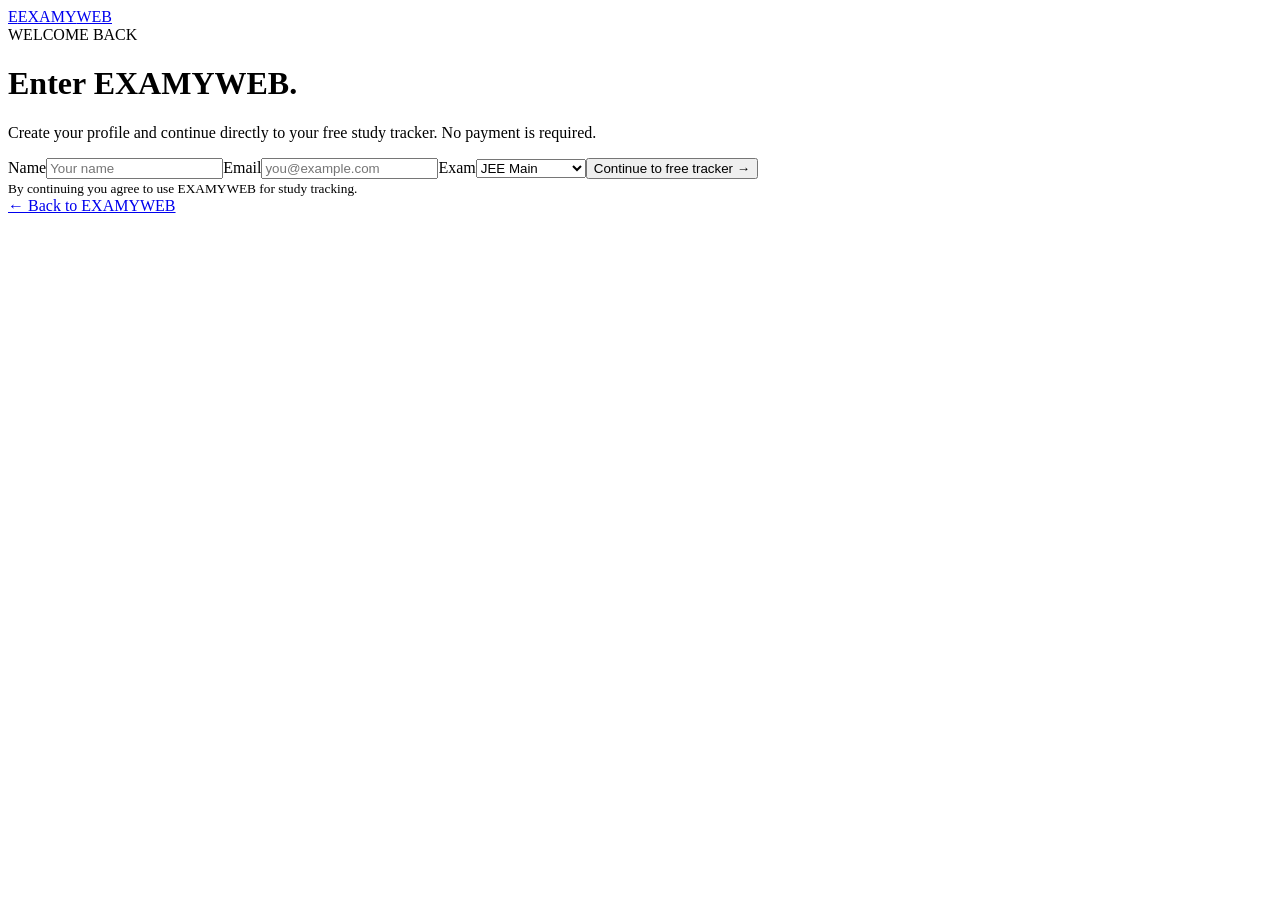
==== login.html @ db57f683 "Add files via upload" ====
<!doctype html><html lang="en"><head><meta charset="utf-8"><meta name="viewport" content="width=device-width,initial-scale=1"><title>Login — EXAMYWEB</title><link rel="stylesheet" href="portal.css"></head><body class="auth-body"><div class="auth-wrap"><a class="brand" href="index.html"><span class="brand-mark">E</span><span>EXAMY<span>WEB</span></span></a><div class="auth-card"><div class="eyebrow">WELCOME BACK</div><h1>Enter EXAMYWEB.</h1><p>Create your profile and continue directly to your free study tracker. No payment is required.</p><form id="loginForm"><label>Name<input id="name" required placeholder="Your name"></label><label>Email<input id="email" type="email" required placeholder="you@example.com"></label><label>Exam<select id="exam"><option>JEE Main</option><option>JEE Advanced</option><option>NEET</option><option>Boards</option><option>CUET</option><option>Other</option></select></label><button class="btn primary full" type="submit">Continue to free tracker →</button></form><small class="auth-note">By continuing you agree to use EXAMYWEB for study tracking.</small></div><a class="back" href="index.html">← Back to EXAMYWEB</a></div><script>document.getElementById('loginForm').addEventListener('submit',e=>{e.preventDefault();const user={name:name.value.trim(),email:email.value.trim(),exam:exam.value};localStorage.setItem('examyUser',JSON.stringify(user));location.href='tracker.html'});</script></body></html>
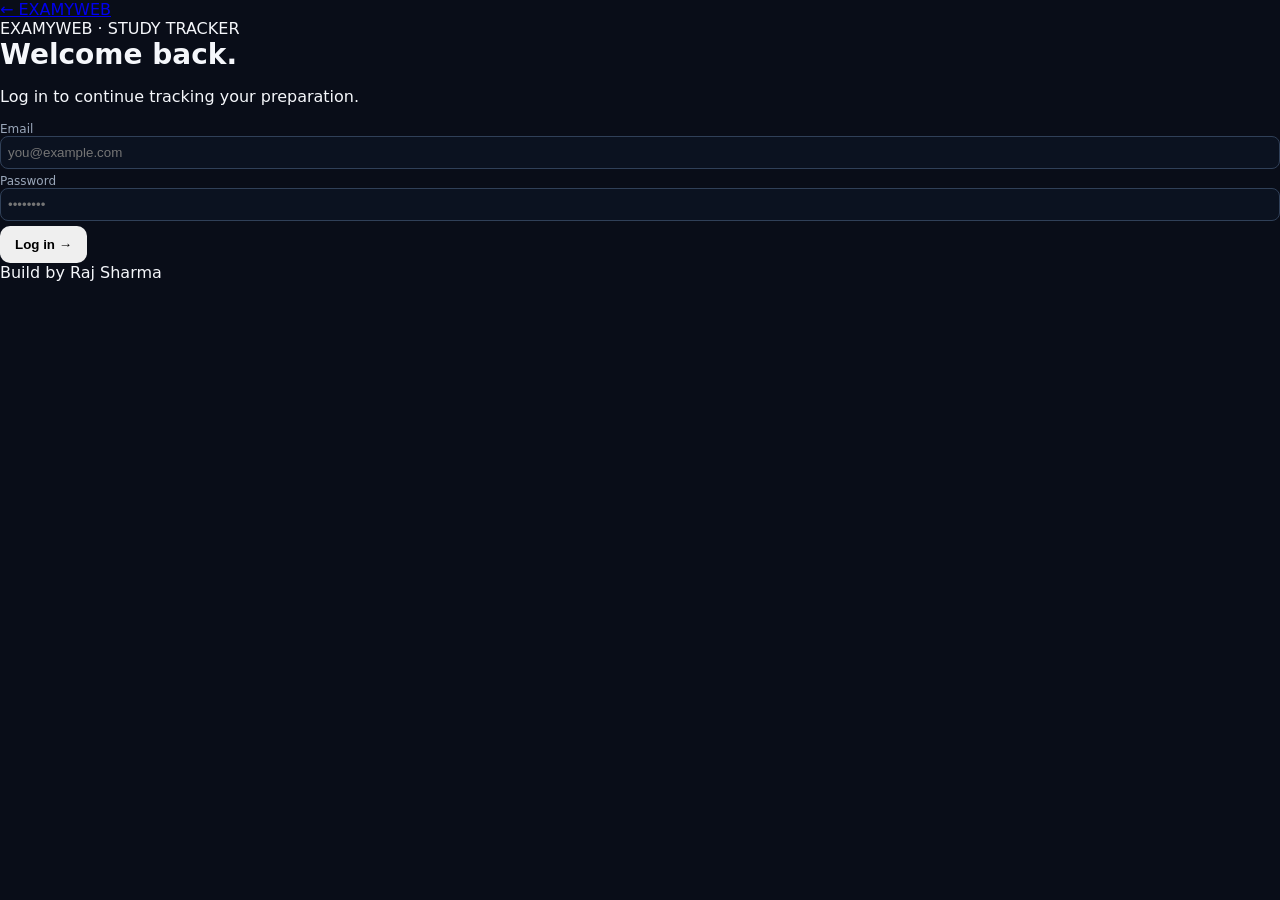
==== commit 1f9d8082: "Revise login.html to remove login/signup requirement Updated the login page to remove login requirem" ====
--- a/login.html
+++ b/login.html
@@ -1 +1,21 @@
-<!doctype html><html lang="en"><head><meta charset="utf-8"><meta name="viewport" content="width=device-width,initial-scale=1"><title>Login — EXAMYWEB</title><link rel="stylesheet" href="portal.css"></head><body class="auth-body"><div class="auth-wrap"><a class="brand" href="index.html"><span class="brand-mark">E</span><span>EXAMY<span>WEB</span></span></a><div class="auth-card"><div class="eyebrow">WELCOME BACK</div><h1>Enter EXAMYWEB.</h1><p>Create your profile and continue directly to your free study tracker. No payment is required.</p><form id="loginForm"><label>Name<input id="name" required placeholder="Your name"></label><label>Email<input id="email" type="email" required placeholder="you@example.com"></label><label>Exam<select id="exam"><option>JEE Main</option><option>JEE Advanced</option><option>NEET</option><option>Boards</option><option>CUET</option><option>Other</option></select></label><button class="btn primary full" type="submit">Continue to free tracker →</button></form><small class="auth-note">By continuing you agree to use EXAMYWEB for study tracking.</small></div><a class="back" href="index.html">← Back to EXAMYWEB</a></div><script>document.getElementById('loginForm').addEventListener('submit',e=>{e.preventDefault();const user={name:name.value.trim(),email:email.value.trim(),exam:exam.value};localStorage.setItem('examyUser',JSON.stringify(user));location.href='tracker.html'});</script></body></html>
+<!doctype html>
+<html lang="en">
+<head><meta charset="utf-8"><meta name="viewport" content="width=device-width,initial-scale=1">
+<title> Currently you don't need to login or signup for using Examyweb.</title><link rel="stylesheet" href="style.css"></head>
+<body class="login-page">
+<div class="login-wrap">
+  <a class="back" href="index.html">← EXAMYWEB</a>
+  <div class="login-card">
+    <div class="eyebrow">EXAMYWEB · STUDY TRACKER</div>
+    <h1>Welcome back.</h1>
+    <p>Log in to continue tracking your preparation.</p>
+    <form onsubmit="event.preventDefault(); location.href='index.html';">
+      <label>Email<input type="email" placeholder="you@example.com" required></label>
+      <label>Password<input type="password" placeholder="••••••••" required></label>
+      <button class="submit" type="submit">Log in →</button>
+    </form>
+    <div class="free"> Build by Raj Sharma</div>
+  </div>
+</div>
+</body>
+</html>
--- a/style.css
+++ b/style.css
@@ -0,0 +1,1013 @@
+*{box-sizing:border-box}
+:root{--bg:#090d18;--panel:#111827;--line:#263247;--text:#f5f7fb;--muted:#9aa7ba;--accent:#ffd900;--accent2:#ffb800}
+body{margin:0;background:var(--bg);color:var(--text);font-family:Inter,system-ui,-apple-system,Segoe UI,Roboto,Arial,sans-serif}
+.wrap{max-width:1500px;margin:auto;padding:20px}
+.top{display:flex;gap:16px;align-items:center;justify-content:space-between;margin-bottom:18px}
+h1{font-size:28px;margin:0}.sub{color:var(--muted);margin-top:5px}
+.actions{display:flex;gap:9px;flex-wrap:wrap}
+button{border:0;border-radius:10px;padding:11px 15px;font-weight:800;cursor:pointer}
+.primary{background:var(--accent);color:#111}.secondary{background:#1b2638;color:#fff}.danger{background:#3a1720;color:#ffb5bf}
+.card{background:var(--panel);border:1px solid var(--line);border-radius:16px;padding:15px;margin-bottom:16px}
+.settings{display:flex;gap:10px;align-items:end;flex-wrap:wrap}
+label{font-size:12px;color:var(--muted);display:block;margin-bottom:5px}
+input{width:100%;background:#0b1220;color:#fff;border:1px solid #304058;border-radius:8px;padding:8px 7px;outline:none}
+input:focus{border-color:var(--accent)}
+.small{width:170px}
+.badge{display:inline-block;padding:7px 10px;border-radius:999px;background:#202c3e;color:#d8e1ef;font-size:11px}
+.note{font-size:12px;color:var(--muted);line-height:1.5}
+.section-title{font-size:18px;font-weight:900;margin-bottom:12px}
+.dashboard{margin-bottom:16px}
+.stats{display:grid;grid-template-columns:repeat(6,1fr);gap:10px;margin-bottom:16px}
+.stat{background:#0d1422;border:1px solid var(--line);border-radius:12px;padding:13px}
+.stat b{display:block;font-size:22px}.stat span{color:var(--muted);font-size:12px}
+.dashboard-card{margin-bottom:0}
+h2{font-size:17px;margin:0 0 12px}
+.table-wrap{overflow:auto;border:1px solid var(--line);border-radius:12px}
+table{border-collapse:collapse;width:100%;min-width:1200px}
+th,td{border-bottom:1px solid var(--line);border-right:1px solid var(--line);padding:7px}
+th{background:#151f31;color:#ffe600;font-size:11px;text-align:center;position:sticky;top:0;z-index:2}
+td:first-child{font-weight:800;text-align:center}
+td input{text-align:center;min-width:65px}
+tr:nth-child(even){background:#0d1420}
+.summary-table{min-width:650px}
+.summary-table th,.summary-table td{text-align:center}
+.summary-table th:first-child,.summary-table td:first-child{text-align:left}
+.summary-table .total-row{font-weight:900;background:#202c3e}
+.summary-table .total-row td{color:#ffe600}
+.dashboard-table-wrap{overflow-x:auto}
+@media(max-width:1000px){.stats{grid-template-columns:repeat(3,1fr)}}
+@media(max-width:700px){.wrap{padding:10px}h1{font-size:22px}.stats{grid-template-columns:repeat(2,1fr)}.top{align-items:flex-start;flex-direction:column}.actions{width:100%}.actions button{flex:1}.small{width:160px}}
+
+.countdown-card{background:#0d1422;border:1px solid var(--line);border-radius:16px;padding:18px;margin-bottom:16px;text-align:center}
+.countdown-label{font-size:12px;color:var(--muted);letter-spacing:1.5px;font-weight:800}
+#countdown{font-size:38px;font-weight:900;margin:5px 0}
+.countdown-sub{color:var(--muted);font-size:12px}
+.phase-card .settings{align-items:end}
+.file-btn{display:inline-flex;align-items:center;justify-content:center;background:#1b2638;color:#fff;border-radius:10px;padding:11px 15px;font-weight:800;cursor:pointer;min-height:40px}
+@media(max-width:700px){#countdown{font-size:30px}}
+.install-popup {
+  position: fixed;
+  left: 50%;
+  bottom: 20px;
+  transform: translate(-50%, 150%);
+  width: calc(100% - 30px);
+  max-width: 430px;
+  background: #111;
+  color: white;
+  padding: 15px;
+  border-radius: 18px;
+  display: flex;
+  align-items: center;
+  gap: 12px;
+  box-shadow: 0 10px 35px rgba(0,0,0,.4);
+  z-index: 99999;
+  transition: .4s ease;
+  font-family: Arial, sans-serif;
+}
+
+.install-popup.show {
+  transform: translate(-50%, 0);
+}
+
+.install-icon {
+  font-size: 30px;
+}
+
+.install-text {
+  flex: 1;
+  display: flex;
+  flex-direction: column;
+  gap: 4px;
+}
+
+.install-text strong {
+  font-size: 16px;
+}
+
+.install-text span {
+  font-size: 12px;
+  color: #aaa;
+}
+
+#installBtn {
+  border: none;
+  background: #fff;
+  color: #000;
+  padding: 9px 14px;
+  border-radius: 10px;
+  font-weight: bold;
+  cursor: pointer;
+}
+
+.close-btn {
+  background: transparent;
+  color: #aaa;
+  border: none;
+  font-size: 22px;
+  cursor: pointer;
+}
+.dashboard-grid {
+  display: grid;
+  grid-template-columns: repeat(auto-fit, minmax(160px, 1fr));
+  gap: 12px;
+}
+
+
+/* =========================================================
+   THEME STUDIO + DAILY TODO
+   Added without changing the existing tracker structure.
+   ========================================================= */
+
+body{
+  transition:background .25s ease,color .25s ease;
+}
+
+.theme-grid{
+  display:grid;
+  grid-template-columns:repeat(4,minmax(0,1fr));
+  gap:10px;
+}
+.theme-option{
+  min-height:58px;
+  display:flex;
+  align-items:center;
+  gap:9px;
+  justify-content:flex-start;
+  border:1px solid var(--line);
+  background:var(--panel);
+  color:var(--text);
+  box-shadow:none;
+  transition:.2s ease;
+}
+.theme-option:hover{transform:translateY(-1px)}
+.theme-option.active{
+  outline:2px solid var(--accent);
+  outline-offset:1px;
+}
+.theme-dot{
+  width:25px;height:25px;border-radius:50%;
+  flex:0 0 25px;
+  border:2px solid rgba(255,255,255,.5);
+}
+.theme-default{background:linear-gradient(135deg,#ffd900 0 50%,#111827 50%)}
+.theme-peach{background:linear-gradient(135deg,#ff9f8f 0 50%,#fff0e8 50%)}
+.theme-pink{background:linear-gradient(135deg,#f58db0 0 50%,#f2edff 50%)}
+.theme-lavender{background:linear-gradient(135deg,#b9b7ff 0 50%,#f4f1ff 50%)}
+.theme-mint{background:linear-gradient(135deg,#75d6b0 0 50%,#effcf6 50%)}
+.theme-ocean{background:linear-gradient(135deg,#6fc4e8 0 50%,#edf8ff 50%)}
+.theme-rose-dark{background:linear-gradient(135deg,#ff799f 0 50%,#24141e 50%)}
+.theme-forest{background:linear-gradient(135deg,#83c98c 0 50%,#13251a 50%)}
+
+.todo-form{
+  display:grid;
+  grid-template-columns:150px minmax(180px,1fr) 170px auto;
+  gap:10px;
+  align-items:end;
+  margin-bottom:14px;
+}
+.todo-task-wrap,.todo-category-wrap,.todo-date-wrap{min-width:0}
+.todo-form select{
+  width:100%;
+  background:#0b1220;
+  color:#fff;
+  border:1px solid #304058;
+  border-radius:8px;
+  padding:8px 7px;
+  min-height:37px;
+}
+.todo-add-btn{min-height:37px}
+
+.todo-toolbar{
+  display:flex;
+  align-items:end;
+  gap:10px;
+  flex-wrap:wrap;
+  margin-bottom:14px;
+}
+.todo-filter-wrap{width:170px}
+.todo-toolbar button{min-height:37px}
+
+.todo-analysis{
+  display:grid;
+  grid-template-columns:repeat(4,1fr);
+  gap:10px;
+  margin-bottom:14px;
+}
+.todo-stat{
+  background:var(--stat-bg,#0d1422);
+  border:1px solid var(--line);
+  border-radius:12px;
+  padding:12px;
+}
+.todo-stat b{display:block;font-size:21px}
+.todo-stat span{font-size:11px;color:var(--muted)}
+
+.todo-list{
+  display:flex;
+  flex-direction:column;
+  gap:8px;
+}
+.todo-item{
+  display:flex;
+  align-items:center;
+  gap:11px;
+  padding:11px 12px;
+  border:1px solid var(--line);
+  border-radius:12px;
+  background:var(--todo-bg,#0d1422);
+}
+.todo-item.done{opacity:.65}
+.todo-check{
+  width:20px;height:20px;
+  min-width:20px;
+  accent-color:var(--accent);
+  cursor:pointer;
+}
+.todo-item-main{flex:1;min-width:0}
+.todo-item-title{
+  font-weight:800;
+  word-break:break-word;
+}
+.todo-item.done .todo-item-title{text-decoration:line-through}
+.todo-item-meta{
+  display:flex;
+  gap:7px;
+  flex-wrap:wrap;
+  margin-top:4px;
+  color:var(--muted);
+  font-size:11px;
+}
+.todo-tag{
+  display:inline-block;
+  padding:3px 7px;
+  border-radius:999px;
+  background:var(--badge-bg,#202c3e);
+}
+.todo-delete{
+  background:transparent;
+  color:var(--danger-text,#ff8f9f);
+  border:1px solid var(--line);
+  padding:7px 9px;
+}
+.todo-empty{
+  text-align:center;
+  padding:24px 12px;
+  color:var(--muted);
+  border:1px dashed var(--line);
+  border-radius:12px;
+}
+
+/* Theme palettes */
+body[data-theme="peach"]{
+  --bg:#fff5ef;--panel:#fff;--line:#76514d;--text:#4a3030;--muted:#876d68;
+  --accent:#ff9f8f;--accent2:#ff806d;--stat-bg:#fff0e8;--todo-bg:#fff8f4;--badge-bg:#ffe0d5;--danger-text:#b94e57;
+}
+body[data-theme="pink"]{
+  --bg:#f4f0ff;--panel:#fff;--line:#53618a;--text:#304066;--muted:#7180a1;
+  --accent:#f58db0;--accent2:#df6d96;--stat-bg:#eef0ff;--todo-bg:#fff;--badge-bg:#f7d7e4;--danger-text:#bd4f70;
+}
+body[data-theme="lavender"]{
+  --bg:#f4f1ff;--panel:#fff;--line:#625b89;--text:#3e3863;--muted:#7b7599;
+  --accent:#aaa6f4;--accent2:#8e89e5;--stat-bg:#efedff;--todo-bg:#fff;--badge-bg:#e4e1ff;--danger-text:#9b4f79;
+}
+body[data-theme="mint"]{
+  --bg:#effbf6;--panel:#fff;--line:#426e60;--text:#294c42;--muted:#66857b;
+  --accent:#79d4b0;--accent2:#4db78f;--stat-bg:#e6f8f0;--todo-bg:#fbfffd;--badge-bg:#d7f2e6;--danger-text:#a04d65;
+}
+body[data-theme="ocean"]{
+  --bg:#eef8ff;--panel:#fff;--line:#42647b;--text:#29445c;--muted:#6b8295;
+  --accent:#72c8e9;--accent2:#45acd4;--stat-bg:#e5f5fd;--todo-bg:#fbfeff;--badge-bg:#d9f0fb;--danger-text:#a44e63;
+}
+body[data-theme="rose-dark"]{
+  --bg:#171018;--panel:#241720;--line:#754457;--text:#ffe9ef;--muted:#c99eab;
+  --accent:#ff7fa4;--accent2:#e85d86;--stat-bg:#2b1a24;--todo-bg:#2b1a24;--badge-bg:#4a2635;--danger-text:#ff9ab6;
+}
+body[data-theme="forest"]{
+  --bg:#102018;--panel:#172b20;--line:#41684e;--text:#e8f6eb;--muted:#9bb5a0;
+  --accent:#83c98c;--accent2:#5faf6b;--stat-bg:#1b3325;--todo-bg:#1b3325;--badge-bg:#2a4932;--danger-text:#ff9aaa;
+}
+
+/* Override the existing hard-coded dark UI only when a light/theme palette is selected */
+body[data-theme]:not([data-theme="default"]) .card,
+body[data-theme]:not([data-theme="default"]) .dashboard-card{
+  background:var(--panel);
+  border-color:var(--line);
+  color:var(--text);
+}
+body[data-theme]:not([data-theme="default"]) input,
+body[data-theme]:not([data-theme="default"]) .todo-form select{
+  background:var(--panel);
+  color:var(--text);
+  border-color:var(--line);
+}
+body[data-theme]:not([data-theme="default"]) .secondary{
+  background:var(--badge-bg);
+  color:var(--text);
+}
+body[data-theme]:not([data-theme="default"]) .badge{
+  background:var(--badge-bg);
+  color:var(--text);
+}
+body[data-theme]:not([data-theme="default"]) .stat{
+  background:var(--stat-bg);
+  border-color:var(--line);
+}
+body[data-theme]:not([data-theme="default"]) th{
+  background:var(--badge-bg);
+  color:var(--text);
+}
+body[data-theme]:not([data-theme="default"]) tr:nth-child(even){
+  background:var(--stat-bg);
+}
+body[data-theme]:not([data-theme="default"]) .summary-table .total-row{
+  background:var(--badge-bg);
+}
+body[data-theme]:not([data-theme="default"]) .summary-table .total-row td{
+  color:var(--text);
+}
+
+@media(max-width:800px){
+  .theme-grid{grid-template-columns:repeat(2,1fr)}
+  .todo-form{grid-template-columns:1fr}
+  .todo-date-wrap,.todo-filter-wrap{width:auto}
+  .todo-analysis{grid-template-columns:repeat(2,1fr)}
+}
+
+/* ===== TOP MENU / THEME STUDIO / FEATURE PAGES ===== */
+.top-theme-btn,.top-menu-btn{font-weight:800}
+.feature-overlay{
+  position:fixed;inset:0;z-index:99990;
+  background:rgba(0,0,0,.62);
+  padding:18px;
+  overflow:auto;
+}
+.feature-page{
+  max-width:980px;margin:0 auto;
+  min-height:calc(100vh - 36px);
+  background:var(--panel,#fff);
+  color:var(--text,#222);
+  border:2px solid var(--line,#38445d);
+  border-radius:24px;
+  padding:20px;
+  box-shadow:0 20px 60px rgba(0,0,0,.35);
+}
+.feature-page-head{
+  display:flex;justify-content:space-between;align-items:center;
+  gap:15px;margin-bottom:18px;
+}
+.feature-kicker{font-size:11px;letter-spacing:2px;opacity:.65;font-weight:800}
+.feature-page h2{margin:3px 0 0;font-size:28px}
+.feature-close{min-width:44px}
+.menu-feature-btn{
+  width:100%;display:flex;align-items:center;gap:16px;
+  text-align:left;padding:18px;margin:10px 0;
+  border:1px solid var(--line,#38445d);
+  border-radius:17px;background:var(--stat-bg,#f4f5fb);
+  color:var(--text,#222);
+  cursor:pointer;
+}
+.menu-feature-btn>span{font-size:28px}
+.menu-feature-btn b{display:block;font-size:17px}
+.menu-feature-btn small{display:block;margin-top:3px;opacity:.65}
+.theme-grid-48{grid-template-columns:repeat(4,minmax(0,1fr))}
+.theme-option{cursor:pointer}
+.theme-dot{box-shadow:inset 0 0 0 1px rgba(0,0,0,.12)}
+.feature-view[hidden]{display:none!important}
+
+.focus-controls{
+  border:1px solid var(--line,#38445d);
+  border-radius:18px;padding:16px;background:var(--stat-bg,#f5f6fb);
+}
+.focus-clock{
+  text-align:center;font-size:48px;font-weight:900;
+  letter-spacing:2px;margin:5px 0 18px;
+}
+.focus-fields{
+  display:grid;grid-template-columns:repeat(4,1fr);gap:10px;
+}
+.focus-fields>div{min-width:0}
+.focus-fields input,.focus-fields select{
+  width:100%;box-sizing:border-box;
+}
+.focus-buttons{
+  display:flex;gap:9px;flex-wrap:wrap;margin-top:12px;
+}
+.focus-analysis{margin-top:15px}
+.focus-item .todo-item-title{font-size:14px}
+
+.theme-classic{background:linear-gradient(135deg,#ffd166,#1e293b)}
+.theme-peach{background:linear-gradient(135deg,#ff9f8f,#fff0e8)}
+.theme-pink{background:linear-gradient(135deg,#ff7eb6,#f5e8ff)}
+.theme-lavender{background:linear-gradient(135deg,#aaa6f4,#f1efff)}
+.theme-mint{background:linear-gradient(135deg,#70d6ad,#e9fff5)}
+.theme-ocean{background:linear-gradient(135deg,#62c6ec,#eaf8ff)}
+.theme-rose-dark{background:linear-gradient(135deg,#ff789f,#27141f)}
+.theme-forest{background:linear-gradient(135deg,#80c88a,#13271a)}
+.theme-sky{background:linear-gradient(135deg,#74b9ff,#eaf5ff)}
+.theme-sunset{background:linear-gradient(135deg,#ff9a76,#ffe2a9)}
+.theme-coral{background:linear-gradient(135deg,#ff8066,#fff0ec)}
+.theme-lemon{background:linear-gradient(135deg,#f5dc45,#fffbe0)}
+.theme-aqua{background:linear-gradient(135deg,#48d7d0,#e7ffff)}
+.theme-teal{background:linear-gradient(135deg,#40b9a4,#e9fffa)}
+.theme-indigo{background:linear-gradient(135deg,#667eea,#eceeff)}
+.theme-violet{background:linear-gradient(135deg,#9b6cff,#f2ebff)}
+.theme-plum{background:linear-gradient(135deg,#9d5c8b,#f8eaf3)}
+.theme-berry{background:linear-gradient(135deg,#d85a91,#ffeaf3)}
+.theme-cherry{background:linear-gradient(135deg,#e84a63,#ffe9ed)}
+.theme-coffee{background:linear-gradient(135deg,#a66a4c,#f8eee8)}
+.theme-sand{background:linear-gradient(135deg,#d7b56d,#fff7df)}
+.theme-slate{background:linear-gradient(135deg,#718096,#edf1f5)}
+.theme-midnight{background:linear-gradient(135deg,#344b8e,#101827)}
+.theme-neon{background:linear-gradient(135deg,#64ff8c,#24213a)}
+.theme-aurora{background:linear-gradient(135deg,#64d8cb,#9b8cff)}
+.theme-ember{background:linear-gradient(135deg,#ff6b35,#3a1710)}
+.theme-grape{background:linear-gradient(135deg,#7652c7,#f0eaff)}
+.theme-ice{background:linear-gradient(135deg,#9be7ff,#f3fcff)}
+
+.theme-amoled{background:linear-gradient(135deg,#00e5ff 0 50%,#000 50%)}
+.theme-dracula{background:linear-gradient(135deg,#bd93f9 0 50%,#282a36 50%)}
+.theme-tokyo-night{background:linear-gradient(135deg,#7aa2f7 0 50%,#1a1b26 50%)}
+.theme-nord-dark{background:linear-gradient(135deg,#88c0d0 0 50%,#2e3440 50%)}
+.theme-solar-dark{background:linear-gradient(135deg,#b58900 0 50%,#002b36 50%)}
+.theme-deep-ocean{background:linear-gradient(135deg,#22d3ee 0 50%,#071a2b 50%)}
+.theme-cyberpunk{background:linear-gradient(135deg,#ff2bd6 0 50%,#11102a 50%)}
+.theme-synthwave{background:linear-gradient(135deg,#ff4ecd 0 50%,#17132b 50%)}
+.theme-matrix{background:linear-gradient(135deg,#39ff88 0 50%,#050b07 50%)}
+.theme-crimson{background:linear-gradient(135deg,#ff4d6d 0 50%,#190a10 50%)}
+.theme-royal-dark{background:linear-gradient(135deg,#a78bfa 0 50%,#171229 50%)}
+.theme-obsidian{background:linear-gradient(135deg,#94a3b8 0 50%,#09090b 50%)}
+.theme-charcoal{background:linear-gradient(135deg,#f59e0b 0 50%,#18181b 50%)}
+.theme-cosmic{background:linear-gradient(135deg,#c084fc 0 50%,#100a24 50%)}
+.theme-toxic{background:linear-gradient(135deg,#a3e635 0 50%,#101708 50%)}
+.theme-blueberry-dark{background:linear-gradient(135deg,#60a5fa 0 50%,#111827 50%)}
+.theme-cocoa-dark{background:linear-gradient(135deg,#d49a6a 0 50%,#1b100b 50%)}
+.theme-rosewood{background:linear-gradient(135deg,#fb7185 0 50%,#1f0d13 50%)}
+.theme-teal-night{background:linear-gradient(135deg,#2dd4bf 0 50%,#071b1a 50%)}
+.theme-gold-night{background:linear-gradient(135deg,#facc15 0 50%,#17130a 50%)}
+
+@media(max-width:800px){
+  .theme-grid-48{grid-template-columns:repeat(2,1fr)}
+  .focus-fields{grid-template-columns:1fr 1fr}
+  .feature-page{padding:14px;border-radius:18px}
+  .feature-overlay{padding:8px}
+}
+@media(max-width:520px){
+  .focus-fields{grid-template-columns:1fr}
+  .focus-clock{font-size:38px}
+}
+
+body[data-theme="classic"]{--bg:#10141d;--panel:#171d29;--line:#44516a;--text:#eef2ff;--muted:#9da9c1;--accent:#ffd166;--accent2:#e8b44f;--stat-bg:#202838;--todo-bg:#1c2535;--badge-bg:#d8e0f0;--danger-text:#ff8b9d;}
+
+body[data-theme="peach"]{--bg:#fff5ef;--panel:#ffffff;--line:#76514d;--text:#4a3030;--muted:#876d68;--accent:#ff9f8f;--accent2:#ff806d;--stat-bg:#fff0e8;--todo-bg:#fff8f4;--badge-bg:#ffe0d5;--danger-text:#b94e57;}
+
+body[data-theme="pink"]{--bg:#f4f0ff;--panel:#ffffff;--line:#53618a;--text:#304066;--muted:#7180a1;--accent:#f58db0;--accent2:#df6d96;--stat-bg:#eef0ff;--todo-bg:#ffffff;--badge-bg:#f7d7e4;--danger-text:#bd4f70;}
+
+body[data-theme="lavender"]{--bg:#f4f1ff;--panel:#ffffff;--line:#625b89;--text:#3e3863;--muted:#7b7599;--accent:#aaa6f4;--accent2:#8e89e5;--stat-bg:#efedff;--todo-bg:#ffffff;--badge-bg:#e4e1ff;--danger-text:#9b4f79;}
+
+body[data-theme="mint"]{--bg:#effbf6;--panel:#ffffff;--line:#426e60;--text:#294c42;--muted:#66857b;--accent:#79d4b0;--accent2:#4db78f;--stat-bg:#e6f8f0;--todo-bg:#fbfffd;--badge-bg:#d7f2e6;--danger-text:#a04d65;}
+
+body[data-theme="ocean"]{--bg:#eef8ff;--panel:#ffffff;--line:#42647b;--text:#29445c;--muted:#6b8295;--accent:#72c8e9;--accent2:#45acd4;--stat-bg:#e5f5fd;--todo-bg:#fbfeff;--badge-bg:#d9f0fb;--danger-text:#a44e63;}
+
+body[data-theme="rose-dark"]{--bg:#171018;--panel:#241720;--line:#754457;--text:#ffe9ef;--muted:#c99eab;--accent:#ff7fa4;--accent2:#e85d86;--stat-bg:#2b1a24;--todo-bg:#2b1a24;--badge-bg:#4a2635;--danger-text:#ff9ab6;}
+
+body[data-theme="forest"]{--bg:#102018;--panel:#172b20;--line:#41684e;--text:#e8f6eb;--muted:#9bb5a0;--accent:#83c98c;--accent2:#5faf6b;--stat-bg:#1b3325;--todo-bg:#1b3325;--badge-bg:#2a4932;--danger-text:#ff9aaa;}
+
+body[data-theme="sky"]{--bg:#eff8ff;--panel:#ffffff;--line:#4e6f8d;--text:#29455f;--muted:#708ba3;--accent:#74b9ff;--accent2:#4b9eea;--stat-bg:#e8f4ff;--todo-bg:#ffffff;--badge-bg:#d9ebff;--danger-text:#bd5870;}
+
+body[data-theme="sunset"]{--bg:#fff6ef;--panel:#ffffff;--line:#8a5a4c;--text:#51352d;--muted:#96786c;--accent:#ff9a76;--accent2:#e97b55;--stat-bg:#fff0e5;--todo-bg:#fff9f5;--badge-bg:#ffe0cc;--danger-text:#bd5360;}
+
+body[data-theme="coral"]{--bg:#fff4f1;--panel:#ffffff;--line:#81554d;--text:#50332e;--muted:#96746c;--accent:#ff8066;--accent2:#e8654b;--stat-bg:#ffebe6;--todo-bg:#fff9f7;--badge-bg:#ffd9d0;--danger-text:#b64f5c;}
+
+body[data-theme="lemon"]{--bg:#fffdf0;--panel:#ffffff;--line:#777044;--text:#514c2a;--muted:#938c60;--accent:#f5dc45;--accent2:#d7bc25;--stat-bg:#fff9d7;--todo-bg:#fffef8;--badge-bg:#fff0a3;--danger-text:#a14c5b;}
+
+body[data-theme="aqua"]{--bg:#edffff;--panel:#ffffff;--line:#3e6f70;--text:#254e50;--muted:#679092;--accent:#48d7d0;--accent2:#27b8b2;--stat-bg:#e2fbfb;--todo-bg:#fbffff;--badge-bg:#c9f3f1;--danger-text:#a34e62;}
+
+body[data-theme="teal"]{--bg:#effcf9;--panel:#ffffff;--line:#3f7067;--text:#294d48;--muted:#6a8b85;--accent:#40b9a4;--accent2:#299984;--stat-bg:#e4f8f4;--todo-bg:#fbfffd;--badge-bg:#cceee7;--danger-text:#a04e65;}
+
+body[data-theme="indigo"]{--bg:#f1f2ff;--panel:#ffffff;--line:#505a8b;--text:#30385f;--muted:#737ca5;--accent:#667eea;--accent2:#4f63d0;--stat-bg:#e8eaff;--todo-bg:#ffffff;--badge-bg:#d9ddff;--danger-text:#b14f70;}
+
+body[data-theme="violet"]{--bg:#f6f1ff;--panel:#ffffff;--line:#644d83;--text:#3d2d58;--muted:#806d99;--accent:#9b6cff;--accent2:#7f4fe1;--stat-bg:#eee7ff;--todo-bg:#fffaff;--badge-bg:#dfd0ff;--danger-text:#a64d73;}
+
+body[data-theme="plum"]{--bg:#fff2fa;--panel:#ffffff;--line:#724e69;--text:#4c3045;--muted:#94778d;--accent:#9d5c8b;--accent2:#7f426e;--stat-bg:#f8e8f2;--todo-bg:#fff9fc;--badge-bg:#efd2e2;--danger-text:#b34f70;}
+
+body[data-theme="berry"]{--bg:#fff1f7;--panel:#ffffff;--line:#784e64;--text:#4e2d40;--muted:#9a7488;--accent:#d85a91;--accent2:#b84076;--stat-bg:#f9e6ef;--todo-bg:#fff9fc;--badge-bg:#f1c9dc;--danger-text:#a74769;}
+
+body[data-theme="cherry"]{--bg:#fff1f3;--panel:#ffffff;--line:#824d58;--text:#502b33;--muted:#9a7179;--accent:#e84a63;--accent2:#c92f4b;--stat-bg:#fae5e8;--todo-bg:#fffafb;--badge-bg:#f4c6ce;--danger-text:#9f4056;}
+
+body[data-theme="coffee"]{--bg:#faf4ef;--panel:#ffffff;--line:#765a4b;--text:#4b352b;--muted:#8e7567;--accent:#a66a4c;--accent2:#875039;--stat-bg:#f3e8df;--todo-bg:#fffaf7;--badge-bg:#ead4c5;--danger-text:#a44f5f;}
+
+body[data-theme="sand"]{--bg:#fffbef;--panel:#ffffff;--line:#7c6946;--text:#51432a;--muted:#94825f;--accent:#d7b56d;--accent2:#b99548;--stat-bg:#f8f0dc;--todo-bg:#fffdf7;--badge-bg:#ead8a9;--danger-text:#a24f5c;}
+
+body[data-theme="slate"]{--bg:#f2f5f8;--panel:#ffffff;--line:#586879;--text:#33404e;--muted:#788796;--accent:#718096;--accent2:#556575;--stat-bg:#e9eef2;--todo-bg:#ffffff;--badge-bg:#dce3e9;--danger-text:#a24f63;}
+
+body[data-theme="midnight"]{--bg:#0d1422;--panel:#151e31;--line:#405274;--text:#edf3ff;--muted:#95a5c1;--accent:#6f8cff;--accent2:#4e69d6;--stat-bg:#1b263c;--todo-bg:#172238;--badge-bg:#293b5d;--danger-text:#ff8da5;}
+
+body[data-theme="neon"]{--bg:#17152b;--panel:#211d3a;--line:#514b79;--text:#f5f2ff;--muted:#aaa4d2;--accent:#64ff8c;--accent2:#39d86d;--stat-bg:#282344;--todo-bg:#29233f;--badge-bg:#3a345c;--danger-text:#ff82a8;}
+
+body[data-theme="aurora"]{--bg:#f0f7ff;--panel:#ffffff;--line:#4f6880;--text:#2d4358;--muted:#71889b;--accent:#64d8cb;--accent2:#8d7cf5;--stat-bg:#e6f7f5;--todo-bg:#faf9ff;--badge-bg:#d9f2ef;--danger-text:#a44e66;}
+
+body[data-theme="ember"]{--bg:#21120e;--panel:#2c1812;--line:#6d4638;--text:#fff1ea;--muted:#c5a096;--accent:#ff6b35;--accent2:#df4d20;--stat-bg:#3a2018;--todo-bg:#362018;--badge-bg:#61352a;--danger-text:#ff9caf;}
+
+body[data-theme="grape"]{--bg:#f5f0ff;--panel:#ffffff;--line:#624f82;--text:#3d2b5b;--muted:#7d6b98;--accent:#7652c7;--accent2:#5c3ca8;--stat-bg:#eee6ff;--todo-bg:#fffaff;--badge-bg:#dccfff;--danger-text:#a44e72;}
+
+body[data-theme="ice"]{--bg:#f2fbff;--panel:#ffffff;--line:#527384;--text:#2e4c5c;--muted:#7793a1;--accent:#9be7ff;--accent2:#69cde9;--stat-bg:#e7f8ff;--todo-bg:#fbfeff;--badge-bg:#d0f1fb;--danger-text:#a04e66;}
+
+
+body[data-theme="amoled"]{--bg:#000000;--panel:#080808;--line:#2b2b2b;--text:#f5f5f5;--muted:#9ca3af;--accent:#00e5ff;--accent2:#00b8d4;--stat-bg:#0b0b0b;--todo-bg:#080808;--badge-bg:#172025;--danger-text:#ff6b81;}
+body[data-theme="dracula"]{--bg:#191a21;--panel:#282a36;--line:#44475a;--text:#f8f8f2;--muted:#a9adc1;--accent:#bd93f9;--accent2:#ff79c6;--stat-bg:#303241;--todo-bg:#252735;--badge-bg:#3b3e52;--danger-text:#ff6e8a;}
+body[data-theme="tokyo-night"]{--bg:#16161e;--panel:#1f2335;--line:#3b4261;--text:#c0caf5;--muted:#7982a9;--accent:#7aa2f7;--accent2:#bb9af7;--stat-bg:#24283b;--todo-bg:#1d2033;--badge-bg:#303753;--danger-text:#f7768e;}
+body[data-theme="nord-dark"]{--bg:#242933;--panel:#2e3440;--line:#4c566a;--text:#eceff4;--muted:#aeb8c8;--accent:#88c0d0;--accent2:#81a1c1;--stat-bg:#353c4a;--todo-bg:#303744;--badge-bg:#465164;--danger-text:#bf616a;}
+body[data-theme="solar-dark"]{--bg:#001e26;--panel:#073642;--line:#355b63;--text:#eee8d5;--muted:#93a1a1;--accent:#b58900;--accent2:#cb4b16;--stat-bg:#0b3c47;--todo-bg:#06313b;--badge-bg:#174d57;--danger-text:#dc322f;}
+body[data-theme="deep-ocean"]{--bg:#06131f;--panel:#0b2030;--line:#23465c;--text:#e0f2fe;--muted:#8fb2c9;--accent:#22d3ee;--accent2:#38bdf8;--stat-bg:#102b3e;--todo-bg:#0a2232;--badge-bg:#16415a;--danger-text:#fb7185;}
+body[data-theme="cyberpunk"]{--bg:#0b0820;--panel:#15102e;--line:#3d2a66;--text:#f8f3ff;--muted:#aaa0c8;--accent:#ff2bd6;--accent2:#7c3aed;--stat-bg:#1b1239;--todo-bg:#160e31;--badge-bg:#322054;--danger-text:#ff5c8a;}
+body[data-theme="synthwave"]{--bg:#100b1e;--panel:#1b1230;--line:#4a2c64;--text:#fff4ff;--muted:#b49abd;--accent:#ff4ecd;--accent2:#7c5cff;--stat-bg:#24163e;--todo-bg:#1c1234;--badge-bg:#40235b;--danger-text:#ff6b9d;}
+body[data-theme="matrix"]{--bg:#020604;--panel:#08120b;--line:#1c4d2a;--text:#eafff0;--muted:#79b88a;--accent:#39ff88;--accent2:#16c96b;--stat-bg:#0d1b11;--todo-bg:#07110a;--badge-bg:#153620;--danger-text:#ff6b81;}
+body[data-theme="crimson"]{--bg:#12070c;--panel:#211016;--line:#55212f;--text:#fff1f4;--muted:#c39aa4;--accent:#ff4d6d;--accent2:#e11d48;--stat-bg:#2b141c;--todo-bg:#211017;--badge-bg:#48202c;--danger-text:#ff9aaa;}
+body[data-theme="royal-dark"]{--bg:#0d0919;--panel:#17112a;--line:#3d2d63;--text:#f5f0ff;--muted:#a89cc5;--accent:#a78bfa;--accent2:#7c3aed;--stat-bg:#21183a;--todo-bg:#19112d;--badge-bg:#342454;--danger-text:#fb7185;}
+body[data-theme="obsidian"]{--bg:#08090b;--panel:#111318;--line:#30343d;--text:#f4f4f5;--muted:#9ca3af;--accent:#94a3b8;--accent2:#64748b;--stat-bg:#181b21;--todo-bg:#101216;--badge-bg:#292e37;--danger-text:#fb7185;}
+body[data-theme="charcoal"]{--bg:#111214;--panel:#1c1d20;--line:#383b40;--text:#f5f5f5;--muted:#a1a1aa;--accent:#f59e0b;--accent2:#d97706;--stat-bg:#25272b;--todo-bg:#1d1f22;--badge-bg:#383b41;--danger-text:#fb7185;}
+body[data-theme="cosmic"]{--bg:#0b0717;--panel:#160d28;--line:#3c245d;--text:#f7f0ff;--muted:#ad9cc5;--accent:#c084fc;--accent2:#8b5cf6;--stat-bg:#21133a;--todo-bg:#180e2b;--badge-bg:#382253;--danger-text:#fb7185;}
+body[data-theme="toxic"]{--bg:#070b04;--panel:#101707;--line:#304522;--text:#f2ffe8;--muted:#9bb68a;--accent:#a3e635;--accent2:#65a30d;--stat-bg:#18220d;--todo-bg:#111907;--badge-bg:#293d18;--danger-text:#ff6b81;}
+body[data-theme="blueberry-dark"]{--bg:#080d18;--panel:#111a2b;--line:#2f4b72;--text:#eff6ff;--muted:#91a9c5;--accent:#60a5fa;--accent2:#3b82f6;--stat-bg:#19263c;--todo-bg:#121d31;--badge-bg:#294361;--danger-text:#fb7185;}
+body[data-theme="cocoa-dark"]{--bg:#100906;--panel:#1d100b;--line:#4d2d20;--text:#fff4ec;--muted:#b99b8a;--accent:#d49a6a;--accent2:#a66a4c;--stat-bg:#2a1810;--todo-bg:#20110c;--badge-bg:#4b2a1d;--danger-text:#ff8798;}
+body[data-theme="rosewood"]{--bg:#13080d;--panel:#211017;--line:#542535;--text:#fff0f4;--muted:#c49ba6;--accent:#fb7185;--accent2:#e11d48;--stat-bg:#2c141d;--todo-bg:#211017;--badge-bg:#48202d;--danger-text:#ff9ab0;}
+body[data-theme="teal-night"]{--bg:#04100f;--panel:#0b1b1a;--line:#23514c;--text:#eafffb;--muted:#88b6b0;--accent:#2dd4bf;--accent2:#14b8a6;--stat-bg:#102522;--todo-bg:#0a1d1b;--badge-bg:#19433e;--danger-text:#fb7185;}
+body[data-theme="gold-night"]{--bg:#0c0a05;--panel:#17130a;--line:#4d3d18;--text:#fff9e6;--muted:#b7a675;--accent:#facc15;--accent2:#eab308;--stat-bg:#211b0c;--todo-bg:#181309;--badge-bg:#3a3012;--danger-text:#fb7185;}
+
+/* ===== FULL THEME COVERAGE ===== */
+body[data-theme] .wrap{background:transparent}
+body[data-theme] .top,
+body[data-theme] .card,
+body[data-theme] .countdown-card,
+body[data-theme] .dashboard-card,
+body[data-theme] .stat,
+body[data-theme] .settings,
+body[data-theme] .dashboard,
+body[data-theme] .table-wrap{
+  color:var(--text);
+}
+body[data-theme] .countdown-card{background:var(--panel)!important;border-color:var(--line)!important}
+body[data-theme] .countdown-label,body[data-theme] .countdown-sub{color:var(--muted)!important}
+body[data-theme] .settings{background:var(--panel)!important}
+body[data-theme] input,
+body[data-theme] select,
+body[data-theme] textarea{
+  background:var(--input-bg,var(--panel))!important;color:var(--text)!important;border-color:var(--line)!important;
+}
+body[data-theme] .secondary{background:var(--button-bg,var(--stat-bg))!important;color:var(--text)!important;border-color:var(--line)!important}
+body[data-theme] .primary{background:var(--accent)!important;color:var(--primary-text,#18202b)!important}
+body[data-theme] .badge{background:var(--badge-bg)!important;color:var(--text)!important}
+body[data-theme] .stat{background:var(--stat-bg)!important;border-color:var(--line)!important}
+body[data-theme] th{background:var(--badge-bg)!important;color:var(--text)!important}
+body[data-theme] tr:nth-child(even){background:var(--stat-bg)!important}
+body[data-theme] .summary-table .total-row{background:var(--badge-bg)!important}
+body[data-theme] .summary-table .total-row td{color:var(--text)!important}
+body[data-theme] .feature-page{background:var(--panel)!important;color:var(--text)!important;border-color:var(--line)!important}
+body[data-theme] .menu-feature-btn,body[data-theme] .focus-controls{background:var(--stat-bg)!important;color:var(--text)!important;border-color:var(--line)!important}
+/* No pure-black theme backgrounds: even dark-looking themes use a coloured surface. */
+body[data-theme="midnight"]{--bg:#dfe9ff;--panel:#f5f8ff;--line:#536a94;--text:#243454;--muted:#637696;--accent:#6f8cff;--accent2:#4e69d6;--stat-bg:#e8efff;--todo-bg:#f8faff;--badge-bg:#d8e4ff;--danger-text:#a74362;--input-bg:#fff;--button-bg:#e8efff}
+body[data-theme="neon"]{--bg:#eefbe9;--panel:#ffffff;--line:#4e7560;--text:#203a2a;--muted:#66806f;--accent:#64d979;--accent2:#39b85b;--stat-bg:#e3f6e7;--todo-bg:#fbfffc;--badge-bg:#d2f0d9;--danger-text:#a74764;--input-bg:#fff;--button-bg:#e3f6e7}
+body[data-theme="ember"]{--bg:#fff2ec;--panel:#ffffff;--line:#895f50;--text:#50342c;--muted:#98766b;--accent:#ff7a45;--accent2:#e65b28;--stat-bg:#ffebe2;--todo-bg:#fffaf7;--badge-bg:#ffd9c8;--danger-text:#aa4560;--input-bg:#fff;--button-bg:#ffebe2}
+
+/* ===== TOP ACTION BUTTONS ===== */
+.top-menu-btn,.top-theme-btn{
+  position:static!important;
+  width:auto!important;
+  min-width:0!important;
+  height:auto!important;
+  padding:11px 15px!important;
+  border-radius:10px!important;
+  z-index:auto!important;
+}
+.backup-panel{
+  border:1px solid var(--line,#38445d);
+  border-radius:18px;
+  padding:18px;
+  background:var(--stat-bg,#f5f6fb);
+}
+.backup-panel h3{margin-top:0}
+.backup-actions{
+  display:flex;
+  gap:10px;
+  flex-wrap:wrap;
+  margin-top:15px;
+}
+.backup-import-label{
+  display:inline-flex;
+  align-items:center;
+  justify-content:center;
+  cursor:pointer;
+}
+.backup-status{
+  margin-top:13px;
+  padding:10px 12px;
+  border-radius:10px;
+  background:var(--badge-bg,#e9edf5);
+  color:var(--text,#222);
+  font-size:12px;
+}
+/* Menu and Themes stay inside the normal action row on every screen. */
+
+/* Weekly report + manual focus */
+.weekly-toolbar{display:flex;gap:10px;align-items:end;flex-wrap:wrap;margin-bottom:14px}
+.weekly-stats{margin-bottom:14px}
+.weekly-chart-card{border:1px solid var(--line,#38445d);border-radius:16px;padding:14px;margin:12px 0;background:var(--stat-bg,#f5f6fb);overflow:hidden}
+.weekly-chart-card h3{margin:0 0 8px;font-size:15px}
+.weekly-chart-card canvas{display:block;width:100%;height:190px}
+@media(max-width:600px){.weekly-chart-card{padding:10px}.weekly-chart-card canvas{height:170px}}
+
+/* Reliable weekly report bars */
+.weekly-bars{
+  height:190px; display:flex; align-items:flex-end; gap:8px;
+  padding:8px 6px 0; box-sizing:border-box; overflow:hidden;
+}
+.weekly-bar-col{flex:1; min-width:0; height:100%; display:flex; flex-direction:column; align-items:center; justify-content:flex-end; gap:5px;}
+.weekly-bar-value{font-size:11px; font-weight:800; color:var(--text,#333); min-height:14px; white-space:nowrap;}
+.weekly-bar-track{width:min(34px,70%); height:130px; display:flex; align-items:flex-end; background:color-mix(in srgb,var(--badge-bg,#e9edf5) 75%,transparent); border-radius:10px 10px 4px 4px; overflow:hidden;}
+.weekly-bar-fill{width:100%; min-height:0; background:var(--accent,#6b78a8); border-radius:9px 9px 3px 3px; transition:height .25s ease;}
+.weekly-bar-label{font-size:10px; color:var(--muted,#777); white-space:nowrap;}
+@media(max-width:600px){.weekly-bars{height:170px}.weekly-bar-track{height:115px;width:min(30px,70%)}.weekly-bar-label{font-size:9px}}
+
+
+/* ===== MOBILE TOP ACTION BAR — clean 5-button layout ===== */
+.top-theme-btn,.top-menu-btn{font-weight:800}
+.top-btn-icon{display:inline-block}
+.top-btn-label{display:inline-block}
+
+@media(max-width:700px){
+  .top{
+    display:block;
+    margin-bottom:18px;
+  }
+  .top>div:first-child{
+    margin-bottom:14px;
+  }
+  .top h1{
+    font-size:22px;
+    line-height:1.15;
+  }
+  .top .sub{
+    font-size:14px;
+    line-height:1.45;
+    margin-top:7px;
+  }
+  .actions{
+    width:100%;
+    display:grid;
+    grid-template-columns:repeat(5,minmax(0,1fr));
+    gap:8px;
+    align-items:stretch;
+  }
+  .actions button{
+    width:100%;
+    min-width:0;
+    min-height:72px;
+    padding:10px 5px;
+    border-radius:15px;
+    display:flex;
+    align-items:center;
+    justify-content:center;
+    text-align:center;
+    line-height:1.15;
+    font-size:14px;
+    flex:none;
+  }
+  .actions .top-theme-btn,
+  .actions .top-menu-btn{
+    flex-direction:column;
+    gap:5px;
+  }
+  .top-btn-icon{
+    font-size:20px;
+    line-height:1;
+  }
+  .top-btn-label{
+    font-size:14px;
+  }
+  .actions #pdfBtn{
+    grid-column:1 / -1;
+    min-height:58px;
+    font-size:16px;
+    margin-top:2px;
+  }
+}
+
+@media(min-width:701px){
+  .top-btn-icon{margin-right:5px}
+}
+
+
+/* ===== Syllabus Tracker UI ===== */
+.syllabus-toolbar{display:flex;justify-content:space-between;align-items:center;gap:10px;flex-wrap:wrap;margin-bottom:12px}
+.syllabus-actions{display:flex;gap:8px;flex-wrap:wrap}
+.syllabus-form{display:grid;grid-template-columns:160px minmax(220px,1fr) 150px auto;gap:10px;align-items:end;margin-bottom:12px;padding:12px}
+.syllabus-form select{width:100%;background:var(--panel);color:var(--text);border:1px solid var(--line);border-radius:8px;padding:8px;min-height:38px}
+.syllabus-form input{width:100%;box-sizing:border-box}
+.syllabus-add-btn{min-height:38px}
+.syllabus-list{display:flex;flex-direction:column;gap:14px}
+.sy-subject{border:1px solid var(--line);border-radius:14px;overflow:hidden;background:var(--panel)}
+.sy-subject-head{display:flex;justify-content:space-between;align-items:center;padding:10px 12px;background:var(--stat-bg,#0d1422);border-bottom:1px solid var(--line)}
+.sy-subject-head h3{margin:0;font-size:14px}.sy-subject-head span{font-size:11px;color:var(--muted)}
+.sy-simple-table-wrap{overflow-x:auto}.sy-simple-table{width:100%;border-collapse:collapse;font-size:12px}.sy-simple-table th,.sy-simple-table td{border:1px solid var(--line);padding:9px 10px;text-align:center}.sy-simple-table th{background:var(--badge-bg,#202c3e);color:var(--text)}.sy-simple-table td:nth-child(2){text-align:left;font-weight:700}.sy-delete{padding:5px 9px;border:1px solid var(--line);background:transparent;color:var(--danger-text,#ff8f9f);border-radius:7px;cursor:pointer}.sy-empty{text-align:center;padding:28px;border:1px dashed var(--line);border-radius:12px;color:var(--muted)}
+@media(max-width:800px){.syllabus-form{grid-template-columns:1fr 1fr}.syllabus-form .small:nth-child(2){grid-column:1/-1}.syllabus-add-btn{grid-column:1/-1}.syllabus-actions{width:100%}.syllabus-actions button{flex:1}}
+
+
+/* ===== PYQ QUESTION TRACKER ===== */
+.pyq-toolbar{display:flex;justify-content:space-between;gap:10px;align-items:center;margin-bottom:12px}
+.pyq-actions{display:flex;gap:9px;flex-wrap:wrap}
+.pyq-form{
+  display:grid;
+  grid-template-columns:150px minmax(220px,1fr) 150px auto;
+  gap:10px;align-items:end;
+}
+.pyq-chapter-field{min-width:0}
+.pyq-help{
+  margin:12px 0;
+  padding:11px 13px;
+  border:1px dashed var(--line);
+  border-radius:11px;
+  color:var(--muted);
+  font-size:12px;
+  line-height:1.5;
+}
+.pyq-help b{color:var(--text)}
+.pyq-help span{margin-left:10px}
+.pyq-subject{margin-top:15px}
+.pyq-subject-head{display:flex;align-items:center;justify-content:space-between;margin-bottom:8px;gap:10px}
+.pyq-subject-head h3{margin:0;font-size:14px;font-weight:900;letter-spacing:.2px;padding:7px 14px;border:1px solid var(--line);border-radius:9px;background:var(--stat-bg,#0d1422);color:var(--accent);display:inline-flex;align-items:center;min-height:32px;box-shadow:0 1px 0 rgba(0,0,0,.08)}
+.pyq-subject-head span{font-size:11px;color:var(--muted)}
+#pyqSubject{appearance:none;-webkit-appearance:none;width:100%;min-height:40px;padding:9px 38px 9px 12px;border:1.5px solid var(--line);border-radius:10px;background:var(--panel);color:var(--text);font-weight:800;outline:none;cursor:pointer;background-image:linear-gradient(45deg,transparent 50%,var(--muted) 50%),linear-gradient(135deg,var(--muted) 50%,transparent 50%);background-position:calc(100% - 17px) 17px,calc(100% - 11px) 17px;background-size:6px 6px,6px 6px;background-repeat:no-repeat;box-shadow:0 1px 2px rgba(20,30,60,.05)}
+#pyqSubject:hover{border-color:var(--accent)}
+#pyqSubject:focus{border-color:var(--accent);box-shadow:0 0 0 3px color-mix(in srgb,var(--accent) 16%,transparent)}
+.pyq-table-wrap{overflow:auto;border:1px solid var(--line);border-radius:12px}
+.pyq-table{width:100%;border-collapse:collapse;min-width:900px;table-layout:fixed}
+.pyq-table th,.pyq-table td{border:1px solid var(--line);padding:7px}
+.pyq-table th{background:var(--stat-bg,#0d1422);color:var(--accent);font-size:10px;text-align:center}
+.pyq-table td{background:var(--panel);vertical-align:middle}
+.pyq-idx{width:65px;text-align:center;font-weight:800}
+.pyq-name{width:240px;font-weight:800}
+.pyq-total{width:85px;text-align:center}
+.pyq-progress{width:auto}
+.pyq-rev{width:130px;text-align:center}
+.pyq-action{width:75px;text-align:center}
+.pyq-blocks{display:flex;gap:7px;align-items:flex-start;flex-wrap:wrap}
+.pyq-block{
+  display:inline-flex;flex-direction:column;align-items:center;gap:2px;
+  min-width:32px;padding:2px 2px;
+  border:0;background:transparent;color:var(--text);cursor:pointer;
+}
+.pyq-square{
+  width:14px;height:14px;border:1.5px solid currentColor;border-radius:2px;
+  display:block;background:transparent;
+}
+.pyq-block.checked .pyq-square{background:var(--accent);box-shadow:inset 0 0 0 2px var(--panel)}
+.pyq-range{font-size:7px;color:var(--muted);white-space:nowrap}
+.pyq-revisions{display:flex;justify-content:center;gap:7px}
+.pyq-rev-box{
+  width:14px;height:14px;padding:0;border:1.5px solid currentColor;
+  border-radius:2px;background:transparent;cursor:pointer;
+}
+.pyq-rev-box.checked{background:var(--accent);box-shadow:inset 0 0 0 2px var(--panel)}
+.pyq-delete{
+  padding:6px 8px;background:transparent;color:var(--danger-text,#ff8f9f);
+  border:1px solid var(--line);border-radius:7px;font-size:11px;font-weight:800;
+}
+@media(max-width:800px){
+  .pyq-toolbar{align-items:flex-start;flex-direction:column}
+  .pyq-form{grid-template-columns:1fr}
+  .pyq-form .small{width:auto}
+}
+@media print{
+  .pyq-table{min-width:0}
+}
+
+/* =========================================================
+   DEFAULT PREMIUM LIGHT THEME — inspired by the supplied refs
+   Clean white surface + soft lavender background + indigo CTA.
+   ========================================================= */
+body[data-theme="lavender"]{
+  --bg:#f7f7ff;
+  --panel:#ffffff;
+  --line:#e2e3f0;
+  --text:#171c3b;
+  --muted:#707792;
+  --accent:#5146e5;
+  --accent2:#6d63ef;
+  --stat-bg:#f4f3ff;
+  --todo-bg:#ffffff;
+  --badge-bg:#eeecff;
+  --danger-text:#c34b67;
+  background:
+    radial-gradient(circle at 88% 18%,rgba(122,105,255,.10),transparent 30%),
+    radial-gradient(circle at 12% 80%,rgba(89,208,255,.08),transparent 32%),
+    var(--bg);
+  color:var(--text);
+}
+body[data-theme="lavender"] .wrap{max-width:1240px;padding:22px}
+body[data-theme="lavender"] .top{
+  padding:8px 0 18px;
+  border-bottom:1px solid rgba(226,227,240,.75);
+}
+body[data-theme="lavender"] h1{
+  font-size:clamp(24px,3vw,34px);
+  letter-spacing:-.8px;
+  color:#171c3b;
+}
+body[data-theme="lavender"] .sub{color:#737b96}
+body[data-theme="lavender"] .card,
+body[data-theme="lavender"] .countdown-card,
+body[data-theme="lavender"] .stat,
+body[data-theme="lavender"] .dashboard-card{
+  background:rgba(255,255,255,.94);
+  border-color:#e3e4f0;
+  box-shadow:0 10px 30px rgba(55,49,110,.055);
+}
+body[data-theme="lavender"] button.primary{
+  background:linear-gradient(135deg,#5146e5,#6658ee)!important;
+  color:#fff!important;
+  box-shadow:0 8px 18px rgba(81,70,229,.18);
+}
+body[data-theme="lavender"] button.secondary,
+body[data-theme="lavender"] .file-btn{
+  background:#fff!important;
+  color:#202543!important;
+  border:1px solid #e2e3ee;
+}
+body[data-theme="lavender"] button.secondary:hover,
+body[data-theme="lavender"] .file-btn:hover{background:#f6f5ff!important}
+body[data-theme="lavender"] button.danger{background:#fff0f3!important;color:#b84b65!important;border:1px solid #f2d7df}
+body[data-theme="lavender"] input,
+body[data-theme="lavender"] select{
+  background:#fff!important;
+  color:#202543!important;
+  border-color:#dedfec!important;
+}
+body[data-theme="lavender"] input:focus,
+body[data-theme="lavender"] select:focus{border-color:#8178ee!important;box-shadow:0 0 0 3px rgba(81,70,229,.08)}
+body[data-theme="lavender"] .badge{background:#efedff;color:#5146b9;border:1px solid #e2defe}
+body[data-theme="lavender"] .section-title{color:#1b2040}
+body[data-theme="lavender"] .table-wrap{border-color:#dedfec;box-shadow:0 8px 24px rgba(55,49,110,.04)}
+body[data-theme="lavender"] th{background:#f0efff!important;color:#5146c8!important;border-color:#dedfec}
+body[data-theme="lavender"] td{border-color:#e6e6f0}
+body[data-theme="lavender"] tr:nth-child(even){background:#fbfbff}
+body[data-theme="lavender"] .feature-overlay{background:rgba(18,20,42,.28);backdrop-filter:blur(6px)}
+body[data-theme="lavender"] .feature-page{background:#fff!important;border:1px solid #e1e2ef!important;box-shadow:0 25px 80px rgba(27,25,72,.18)}
+body[data-theme="lavender"] .feature-kicker{color:#6358dc!important;letter-spacing:2px;font-weight:900}
+body[data-theme="lavender"] .feature-page h2{color:#171c3b}
+body[data-theme="lavender"] .menu-feature-btn,
+body[data-theme="lavender"] .focus-controls,
+body[data-theme="lavender"] .pyq-form,
+body[data-theme="lavender"] .syllabus-form{
+  background:#fafaff!important;
+  border-color:#e3e4f0!important;
+  color:#171c3b!important;
+}
+body[data-theme="lavender"] .menu-feature-btn:hover{border-color:#bcb6fa!important;transform:translateY(-2px)}
+body[data-theme="lavender"] .pyq-help,
+body[data-theme="lavender"] .note{color:#747b95}
+body[data-theme="lavender"] .todo-item,
+body[data-theme="lavender"] .todo-stat,
+body[data-theme="lavender"] .weekly-chart-card,
+body[data-theme="lavender"] .backup-panel{
+  background:#fff!important;
+  border-color:#e3e4f0!important;
+  color:#202543!important;
+}
+body[data-theme="lavender"] .theme-option{background:#fff!important;color:#202543!important;border-color:#e3e4f0!important}
+body[data-theme="lavender"] .theme-option.active{outline-color:#5146e5!important}
+body[data-theme="lavender"] #countdown{color:#5146e5}
+body[data-theme="lavender"] .countdown-label{color:#716b9c}
+
+@media(max-width:700px){
+  body[data-theme="lavender"] .wrap{padding:14px}
+  body[data-theme="lavender"] .top{padding-bottom:14px}
+}
+
+/* =========================================================
+   FOCUS MODE v2 — manual-only, mobile-first
+   ========================================================= */
+.focus-hero{display:flex;align-items:center;justify-content:space-between;gap:18px;padding:20px 2px 16px}
+.focus-kicker{font-size:10px;letter-spacing:2px;font-weight:900;color:var(--accent)}
+.focus-hero h3{font-size:28px;margin:3px 0 4px}
+.focus-hero p{margin:0;color:var(--muted);font-size:13px}
+.focus-hero-badge{display:flex;flex-direction:column;align-items:center;justify-content:center;min-width:120px;padding:13px 15px;border:1px solid var(--line);border-radius:16px;background:var(--stat-bg);text-align:center}
+.focus-hero-badge b{font-size:12px}.focus-hero-badge span{font-size:10px;color:var(--muted);margin-top:3px}
+.manual-focus-card{padding:20px;border-radius:22px}
+.focus-fields{grid-template-columns:repeat(3,minmax(0,1fr));gap:14px}
+.focus-fields label{font-weight:800}
+.focus-fields input,.focus-fields select{min-height:46px;font-size:14px}
+.focus-duration-field input{font-weight:900;font-size:18px}
+.focus-presets{display:flex;align-items:center;gap:8px;flex-wrap:wrap;margin-top:14px;color:var(--muted);font-size:12px}
+.focus-chip{padding:8px 12px;border-radius:999px;background:var(--badge-bg);color:var(--text);border:1px solid var(--line);font-size:12px}
+.focus-chip:hover{transform:translateY(-1px);border-color:var(--accent)}
+.focus-buttons{margin-top:16px}
+.focus-save-main{min-height:48px;padding:13px 22px;font-size:14px}
+.focus-analysis{grid-template-columns:repeat(4,1fr)}
+.focus-item{transition:.2s ease}.focus-item:hover{transform:translateY(-1px)}
+
+/* =========================================================
+   14 structural UI themes — not just colour swaps
+   ========================================================= */
+.theme-glass{background:linear-gradient(135deg,#7dd3fc,#c4b5fd)}
+.theme-bento{background:linear-gradient(135deg,#111827,#f59e0b)}
+.theme-brutalist{background:linear-gradient(135deg,#facc15,#ef4444)}
+.theme-terminal{background:linear-gradient(135deg,#00ff88,#03120a)}
+.theme-notebook{background:repeating-linear-gradient(0deg,#fff 0 8px,#dbeafe 9px 10px)}
+.theme-paper{background:linear-gradient(135deg,#f5f5f4,#d6d3d1)}
+.theme-mono{background:linear-gradient(135deg,#111,#eee)}
+.theme-glass-dark{background:linear-gradient(135deg,#22d3ee,#312e81)}
+.theme-dashboard{background:linear-gradient(135deg,#3b82f6,#111827)}
+.theme-arcade{background:linear-gradient(135deg,#f43f5e,#8b5cf6)}
+.theme-blueprint{background:linear-gradient(135deg,#0ea5e9,#082f49)}
+.theme-newspaper{background:linear-gradient(135deg,#292524,#fafaf9)}
+.theme-soft-3d{background:linear-gradient(135deg,#fbcfe8,#bfdbfe)}
+.theme-editorial{background:linear-gradient(135deg,#18181b,#f4f4f5)}
+
+body[data-theme="glass"]{--bg:#dce7f7;--panel:rgba(255,255,255,.55);--line:rgba(255,255,255,.72);--text:#172033;--muted:#5d6a7f;--accent:#6366f1;--stat-bg:rgba(255,255,255,.42);--badge-bg:rgba(255,255,255,.65);--button-bg:rgba(255,255,255,.55);background:radial-gradient(circle at 10% 10%,#fff8,transparent 35%),linear-gradient(135deg,#dbeafe,#ede9fe 50%,#cffafe)}
+body[data-theme="glass"] .card,body[data-theme="glass"] .stat,body[data-theme="glass"] .countdown-card,body[data-theme="glass"] .dashboard-card,body[data-theme="glass"] .feature-page{backdrop-filter:blur(18px);box-shadow:0 18px 50px rgba(31,41,55,.12);border-radius:24px}
+body[data-theme="glass"] .menu-feature-btn,body[data-theme="glass"] .focus-controls{backdrop-filter:blur(14px)}
+
+body[data-theme="bento"]{--bg:#f1f5f9;--panel:#fff;--line:#111827;--text:#111827;--muted:#475569;--accent:#f59e0b;--stat-bg:#f8fafc;--badge-bg:#fef3c7;--button-bg:#fff}
+body[data-theme="bento"] .wrap{max-width:1320px}
+body[data-theme="bento"] .card,body[data-theme="bento"] .stat,body[data-theme="bento"] .countdown-card,body[data-theme="bento"] .dashboard-card{border:2px solid #111827;border-radius:8px;box-shadow:6px 6px 0 #111827}
+body[data-theme="bento"] .top{border-bottom:3px solid #111827;padding-bottom:16px}
+body[data-theme="bento"] .primary{border:2px solid #111827!important;box-shadow:3px 3px 0 #111827}
+
+body[data-theme="brutalist"]{--bg:#f4f4f0;--panel:#fff;--line:#111;--text:#111;--muted:#444;--accent:#ff3b30;--stat-bg:#f4e900;--badge-bg:#fff;--button-bg:#fff}
+body[data-theme="brutalist"] .wrap{max-width:1280px}
+body[data-theme="brutalist"] .card,body[data-theme="brutalist"] .stat,body[data-theme="brutalist"] .countdown-card,body[data-theme="brutalist"] .dashboard-card,body[data-theme="brutalist"] .feature-page{border:3px solid #111;border-radius:0;box-shadow:8px 8px 0 #111}
+body[data-theme="brutalist"] button{border:2px solid #111;border-radius:0;box-shadow:3px 3px 0 #111}
+body[data-theme="brutalist"] input,body[data-theme="brutalist"] select{border:2px solid #111;border-radius:0;background:#fff;color:#111}
+body[data-theme="brutalist"] h1{font-weight:1000;text-transform:uppercase}
+
+body[data-theme="terminal"]{--bg:#020806;--panel:#07120d;--line:#164e2f;--text:#a7f3d0;--muted:#5ee68f;--accent:#22c55e;--stat-bg:#0a1b12;--badge-bg:#10351f;--button-bg:#0b2115}
+body[data-theme="terminal"] *{font-family:"Courier New",monospace}
+body[data-theme="terminal"] .card,body[data-theme="terminal"] .stat,body[data-theme="terminal"] .countdown-card,body[data-theme="terminal"] .dashboard-card,body[data-theme="terminal"] .feature-page{border-radius:4px;box-shadow:0 0 0 1px #0b3b22,0 0 30px rgba(34,197,94,.08)}
+body[data-theme="terminal"] button,body[data-theme="terminal"] input,body[data-theme="terminal"] select{border-radius:3px}
+body[data-theme="terminal"] h1:before{content:"> ";color:var(--accent)}
+
+body[data-theme="notebook"]{--bg:#f8f6ed;--panel:#fffef8;--line:#b9c7d8;--text:#26364a;--muted:#65748a;--accent:#e76f51;--stat-bg:#fffaf0;--badge-bg:#fdebd8;--button-bg:#fffef8;background:repeating-linear-gradient(#f8f6ed 0,#f8f6ed 31px,#dce8f5 32px,#f8f6ed 33px)}
+body[data-theme="notebook"] .card,body[data-theme="notebook"] .stat,body[data-theme="notebook"] .countdown-card,body[data-theme="notebook"] .dashboard-card{border-radius:3px;box-shadow:4px 5px 0 rgba(74,85,104,.13);border-color:#aebfd3}
+body[data-theme="notebook"] .section-title,body[data-theme="notebook"] h1{font-family:Georgia,serif}
+body[data-theme="notebook"] button{border-radius:4px}
+
+body[data-theme="paper"]{--bg:#e7e5e4;--panel:#fafaf9;--line:#a8a29e;--text:#292524;--muted:#57534e;--accent:#57534e;--stat-bg:#f5f5f4;--badge-bg:#e7e5e4;--button-bg:#fafaf9}
+body[data-theme="paper"] .card,body[data-theme="paper"] .stat,body[data-theme="paper"] .countdown-card,body[data-theme="paper"] .dashboard-card{border-radius:2px;box-shadow:0 7px 18px rgba(28,25,23,.12)}
+body[data-theme="paper"] button{border-radius:2px;text-transform:uppercase;letter-spacing:.5px}
+
+body[data-theme="mono"]{--bg:#e5e5e5;--panel:#f7f7f7;--line:#222;--text:#111;--muted:#555;--accent:#111;--stat-bg:#fff;--badge-bg:#ddd;--button-bg:#fff}
+body[data-theme="mono"] .wrap{max-width:1100px}
+body[data-theme="mono"] .card,body[data-theme="mono"] .stat,body[data-theme="mono"] .countdown-card,body[data-theme="mono"] .dashboard-card{border:1px solid #111;border-radius:0}
+body[data-theme="mono"] button{border-radius:0;border:1px solid #111}
+body[data-theme="mono"] .primary{background:#111!important;color:#fff!important}
+
+body[data-theme="glass-dark"]{--bg:#080b16;--panel:rgba(18,24,43,.58);--line:rgba(148,163,184,.25);--text:#eef2ff;--muted:#a5b4fc;--accent:#22d3ee;--stat-bg:rgba(30,41,59,.55);--badge-bg:rgba(34,211,238,.12);--button-bg:rgba(30,41,59,.55)}
+body[data-theme="glass-dark"]{background:radial-gradient(circle at 15% 10%,rgba(34,211,238,.16),transparent 28%),radial-gradient(circle at 90% 80%,rgba(139,92,246,.18),transparent 30%),#080b16}
+body[data-theme="glass-dark"] .card,body[data-theme="glass-dark"] .stat,body[data-theme="glass-dark"] .countdown-card,body[data-theme="glass-dark"] .dashboard-card,body[data-theme="glass-dark"] .feature-page{backdrop-filter:blur(20px);border-radius:22px;box-shadow:0 20px 70px rgba(0,0,0,.3)}
+
+body[data-theme="dashboard"]{--bg:#eef2f7;--panel:#fff;--line:#d8e0ea;--text:#172033;--muted:#64748b;--accent:#2563eb;--stat-bg:#f8fafc;--badge-bg:#e8f0ff;--button-bg:#f8fafc}
+body[data-theme="dashboard"] .top{background:#fff;padding:18px 20px;border:1px solid #d8e0ea;border-radius:18px}
+body[data-theme="dashboard"] .stats{grid-template-columns:repeat(6,1fr)}
+body[data-theme="dashboard"] .stat{border-radius:16px;min-height:88px;box-shadow:0 8px 25px rgba(15,23,42,.06)}
+body[data-theme="dashboard"] .countdown-card{display:grid;grid-template-columns:1fr auto 1fr;align-items:center;text-align:left;padding:18px 24px}
+body[data-theme="dashboard"] .countdown-label{grid-column:1}.countdown-card #countdown{grid-column:2;grid-row:1/3}.countdown-card .countdown-sub{grid-column:3;grid-row:1/3;text-align:right}
+
+body[data-theme="arcade"]{--bg:#10051c;--panel:#19092b;--line:#6d28d9;--text:#fdf4ff;--muted:#d8b4fe;--accent:#f43f5e;--stat-bg:#24103a;--badge-bg:#32145a;--button-bg:#24103a}
+body[data-theme="arcade"] *{font-family:system-ui,sans-serif}
+body[data-theme="arcade"] .card,body[data-theme="arcade"] .stat,body[data-theme="arcade"] .countdown-card,body[data-theme="arcade"] .dashboard-card,body[data-theme="arcade"] .feature-page{border:2px solid #a855f7;border-radius:12px;box-shadow:0 0 18px rgba(168,85,247,.22)}
+body[data-theme="arcade"] button{border:1px solid #f43f5e;border-radius:999px}
+body[data-theme="arcade"] h1{letter-spacing:1px;text-shadow:0 0 12px rgba(244,63,94,.5)}
+
+body[data-theme="blueprint"]{--bg:#082f49;--panel:#0b4164;--line:#4cc9f0;--text:#e0f2fe;--muted:#93c5fd;--accent:#67e8f9;--stat-bg:#0d4d73;--badge-bg:#125d87;--button-bg:#0d4d73}
+body[data-theme="blueprint"]{background-color:#082f49;background-image:linear-gradient(rgba(103,232,249,.08) 1px,transparent 1px),linear-gradient(90deg,rgba(103,232,249,.08) 1px,transparent 1px);background-size:24px 24px}
+body[data-theme="blueprint"] .card,body[data-theme="blueprint"] .stat,body[data-theme="blueprint"] .countdown-card,body[data-theme="blueprint"] .dashboard-card,body[data-theme="blueprint"] .feature-page{border:1px solid #4cc9f0;border-radius:2px;box-shadow:none}
+body[data-theme="blueprint"] button{border-radius:2px}
+
+body[data-theme="newspaper"]{--bg:#d6d3d1;--panel:#fafaf9;--line:#292524;--text:#1c1917;--muted:#57534e;--accent:#b91c1c;--stat-bg:#f5f5f4;--badge-bg:#e7e5e4;--button-bg:#fafaf9}
+body[data-theme="newspaper"] *{font-family:Georgia,"Times New Roman",serif}
+body[data-theme="newspaper"] .top{border-bottom:4px double #292524;padding-bottom:16px}
+body[data-theme="newspaper"] h1{font-size:34px;text-transform:uppercase;letter-spacing:1px}
+body[data-theme="newspaper"] .card,body[data-theme="newspaper"] .stat,body[data-theme="newspaper"] .countdown-card,body[data-theme="newspaper"] .dashboard-card{border-radius:0;border-color:#292524}
+body[data-theme="newspaper"] button{border-radius:0}
+
+body[data-theme="soft-3d"]{--bg:#e8eef7;--panel:#eef4fb;--line:#d4ddea;--text:#27364d;--muted:#718096;--accent:#7c83fd;--stat-bg:#edf3fb;--badge-bg:#dfe8f7;--button-bg:#edf3fb}
+body[data-theme="soft-3d"] .card,body[data-theme="soft-3d"] .stat,body[data-theme="soft-3d"] .countdown-card,body[data-theme="soft-3d"] .dashboard-card,body[data-theme="soft-3d"] .feature-page{border:0;border-radius:24px;box-shadow:12px 12px 28px #cbd5e1,-10px -10px 24px #fff}
+body[data-theme="soft-3d"] button,body[data-theme="soft-3d"] input,body[data-theme="soft-3d"] select{border:0;border-radius:14px;box-shadow:inset 2px 2px 5px rgba(148,163,184,.25),inset -2px -2px 5px rgba(255,255,255,.8)}
+
+body[data-theme="editorial"]{--bg:#f4f4f5;--panel:#fff;--line:#d4d4d8;--text:#18181b;--muted:#52525b;--accent:#18181b;--stat-bg:#fafafa;--badge-bg:#e4e4e7;--button-bg:#fff}
+body[data-theme="editorial"] .wrap{max-width:1160px}
+body[data-theme="editorial"] .top{padding:35px 0 25px;border-bottom:1px solid #18181b}
+body[data-theme="editorial"] h1{font-family:Georgia,serif;font-size:42px;font-weight:500;letter-spacing:-1.5px}
+body[data-theme="editorial"] .card,body[data-theme="editorial"] .stat,body[data-theme="editorial"] .countdown-card,body[data-theme="editorial"] .dashboard-card{border-radius:0;box-shadow:none}
+body[data-theme="editorial"] button{border-radius:0}
+body[data-theme="editorial"] .section-title{font-family:Georgia,serif;font-size:24px}
+
+@media(max-width:700px){
+  .focus-hero{align-items:flex-start;flex-direction:column}
+  .focus-hero-badge{align-self:stretch;flex-direction:row;gap:8px;justify-content:flex-start}
+  .focus-fields{grid-template-columns:1fr}
+  .focus-analysis{grid-template-columns:repeat(2,1fr)}
+  body[data-theme="dashboard"] .countdown-card{display:block;text-align:center}
+  body[data-theme="dashboard"] .countdown-card .countdown-sub{text-align:center}
+  body[data-theme="editorial"] h1{font-size:30px}
+}
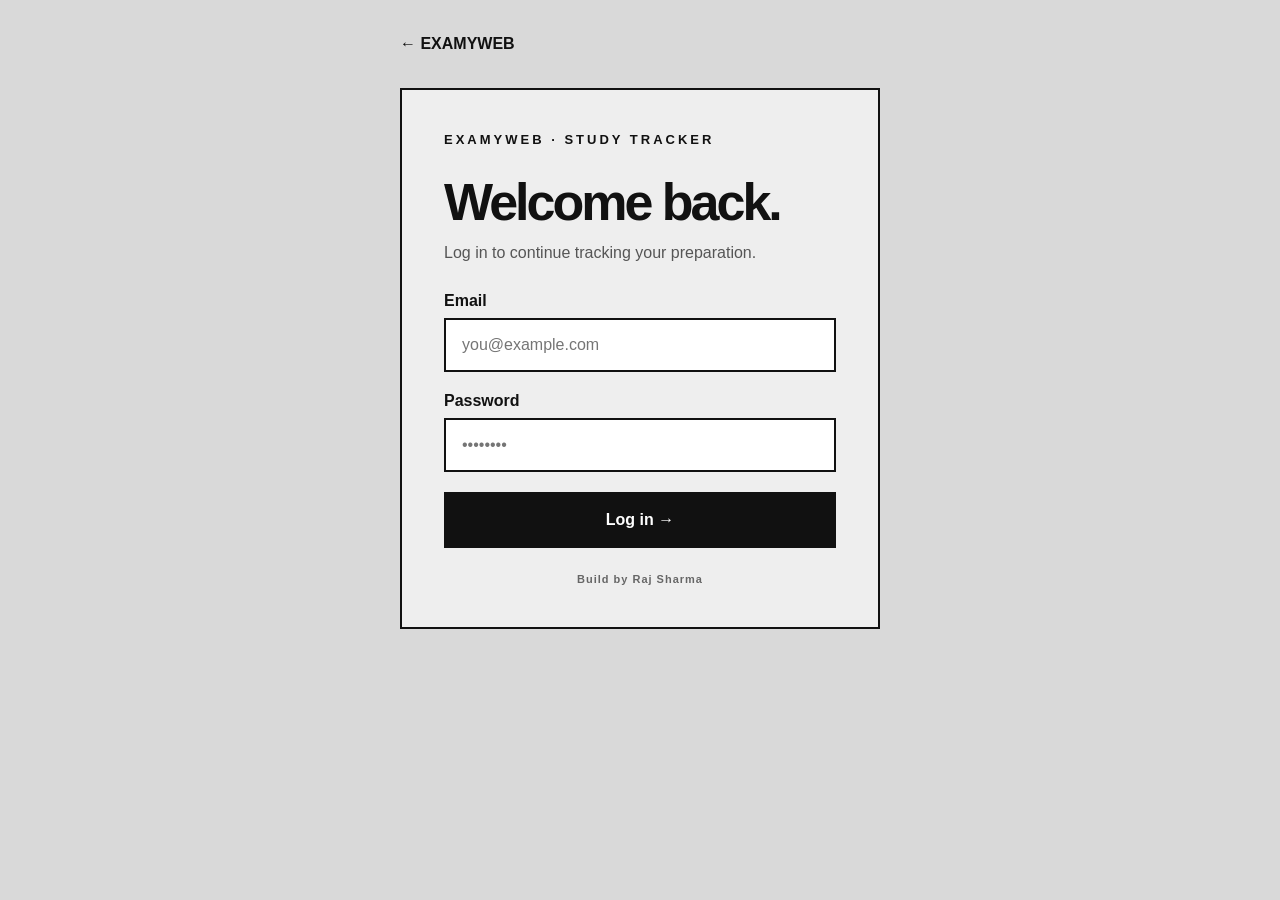
==== commit 782d2e7e: "Fix stylesheet link in login.html Corrected the stylesheet link from 'style.css' to 'stylehe.css'." ====
--- a/login.html
+++ b/login.html
@@ -1,7 +1,7 @@
 <!doctype html>
 <html lang="en">
 <head><meta charset="utf-8"><meta name="viewport" content="width=device-width,initial-scale=1">
-<title> Currently you don't need to login or signup for using Examyweb.</title><link rel="stylesheet" href="style.css"></head>
+<title> Currently you don't need to login or signup for using Examyweb.</title><link rel="stylesheet" href="stylehe.css"></head>
 <body class="login-page">
 <div class="login-wrap">
   <a class="back" href="index.html">← EXAMYWEB</a>
--- a/stylehe.css
+++ b/stylehe.css
@@ -0,0 +1 @@
+*{box-sizing:border-box}html{scroll-behavior:smooth}body{margin:0;background:#d9d9d9;color:#111;font-family:Arial,Helvetica,sans-serif}a{text-decoration:none;color:inherit}header{height:82px;background:#eee;border-bottom:2px solid #111;display:flex;align-items:center;justify-content:space-between;padding:0 5%;position:sticky;top:0;z-index:5}.brand{display:flex;align-items:center;gap:12px;font-size:25px}.logo{width:44px;height:44px;border:2px solid #111;background:#fff;display:grid;place-items:center;font-size:22px}.login-btn{border:2px solid #111;background:#fff;padding:12px 24px;font-weight:800}.hero{max-width:1120px;margin:auto;padding:105px 5% 75px}.eyebrow{font-size:13px;font-weight:900;letter-spacing:3px;margin-bottom:25px}.hero h1{font-size:clamp(55px,8vw,100px);line-height:.92;letter-spacing:-5px;margin:0;font-weight:900}.hero h1 span{color:#555}.hero p{max-width:720px;font-size:22px;line-height:1.55;color:#555;margin:38px 0}.buttons{display:flex;gap:12px;flex-wrap:wrap}.btn{padding:17px 27px;border:2px solid #111;font-weight:900}.black{background:#111;color:#fff}.white{background:#eee}.checks{margin-top:27px;color:#555;font-weight:700}.preview{max-width:1120px;margin:auto;padding:25px 5% 100px}.preview-top,.tool-row,.panel,.countdown{border:2px solid #111;background:#eee}.preview-top{padding:20px;display:flex;justify-content:space-between}.tool-row{display:grid;grid-template-columns:repeat(5,1fr);gap:10px;margin-top:15px;border:0;background:transparent}.tool-row div{background:#fff;border:2px solid #111;min-height:82px;display:grid;place-items:center;font-size:20px;font-weight:900}.tool-row small{font-size:14px}.tool-row .danger{background:#ddd}.download{background:#111;color:#fff;text-align:center;font-weight:900;padding:20px;margin-top:15px;border:2px solid #111}.panel{margin-top:15px;padding:28px;display:grid;grid-template-columns:1fr auto;gap:20px;align-items:end}.panel label{font-weight:800;color:#555;display:grid;gap:8px}.panel input{padding:15px;border:2px solid #111;background:#fff;font-size:16px}.panel button{padding:15px 25px;border:2px solid #111;background:#fff;font-weight:900}.pill{grid-column:1/-1;background:#ccc;padding:12px 18px;border-radius:30px;display:inline-block}.countdown{margin-top:25px;padding:35px;text-align:center}.countdown small{display:block;font-weight:900;letter-spacing:3px;color:#555}.countdown strong{display:block;font-size:48px;margin:12px 0}.countdown span{color:#555}.preview h2{font-size:38px}.features{max-width:1120px;margin:auto;padding:30px 5% 100px;display:grid;grid-template-columns:repeat(3,1fr);gap:15px}.features div{border:2px solid #111;background:#eee;padding:30px;min-height:220px}.features b{color:#666}.features h3{font-size:26px}.features p{color:#555;line-height:1.5}footer{border-top:2px solid #111;padding:35px 5%;text-align:center;background:#eee;color:#555}.login-page{min-height:100vh;background:#d9d9d9}.login-wrap{max-width:520px;margin:auto;padding:35px 20px}.back{font-weight:900}.login-card{background:#eee;border:2px solid #111;padding:42px;margin-top:35px}.login-card h1{font-size:52px;letter-spacing:-3px;margin:0}.login-card p{color:#555;margin:12px 0 30px}.login-card form{display:grid;gap:20px}.login-card label{display:grid;gap:8px;font-weight:800}.login-card input{padding:16px;border:2px solid #111;background:#fff;font-size:16px}.submit{padding:17px;border:2px solid #111;background:#111;color:#fff;font-weight:900;font-size:16px}.free{text-align:center;font-size:11px;font-weight:900;color:#666;margin-top:25px;letter-spacing:1px}@media(max-width:650px){header{padding:0 18px}.brand{font-size:20px}.logo{width:38px;height:38px}.hero{padding-top:75px}.hero h1{letter-spacing:-4px}.hero p{font-size:18px}.tool-row{grid-template-columns:repeat(2,1fr)}.tool-row div:last-child{grid-column:1/-1}.panel{grid-template-columns:1fr}.countdown strong{font-size:36px}.features{grid-template-columns:1fr}.login-card{padding:28px}.login-card h1{font-size:42px}}
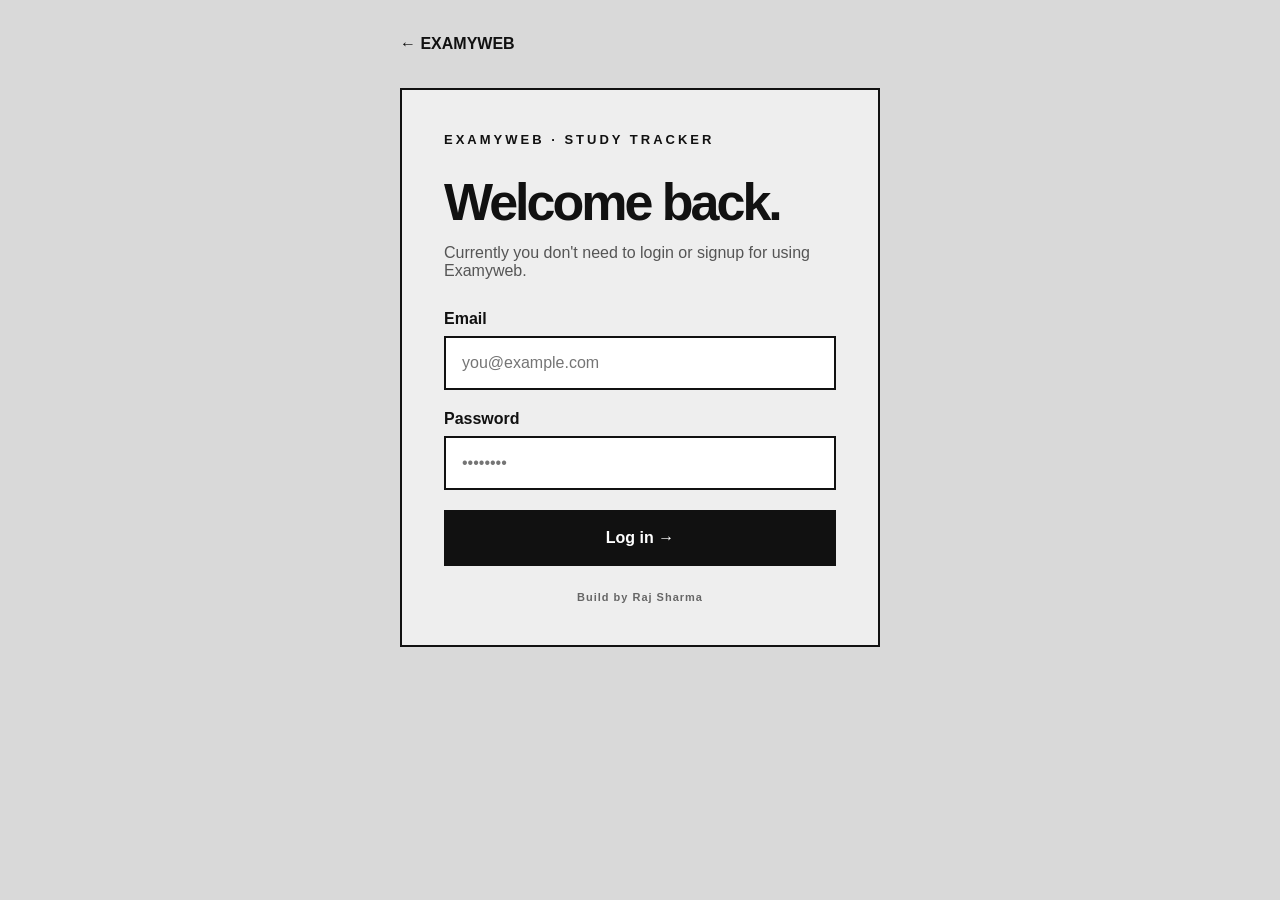
==== commit 7cbdef95: "Update login message for user access" ====
--- a/login.html
+++ b/login.html
@@ -8,7 +8,7 @@
   <div class="login-card">
     <div class="eyebrow">EXAMYWEB · STUDY TRACKER</div>
     <h1>Welcome back.</h1>
-    <p>Log in to continue tracking your preparation.</p>
+    <p>Currently you don't need to login or signup for using Examyweb.</p>
     <form onsubmit="event.preventDefault(); location.href='index.html';">
       <label>Email<input type="email" placeholder="you@example.com" required></label>
       <label>Password<input type="password" placeholder="••••••••" required></label>
